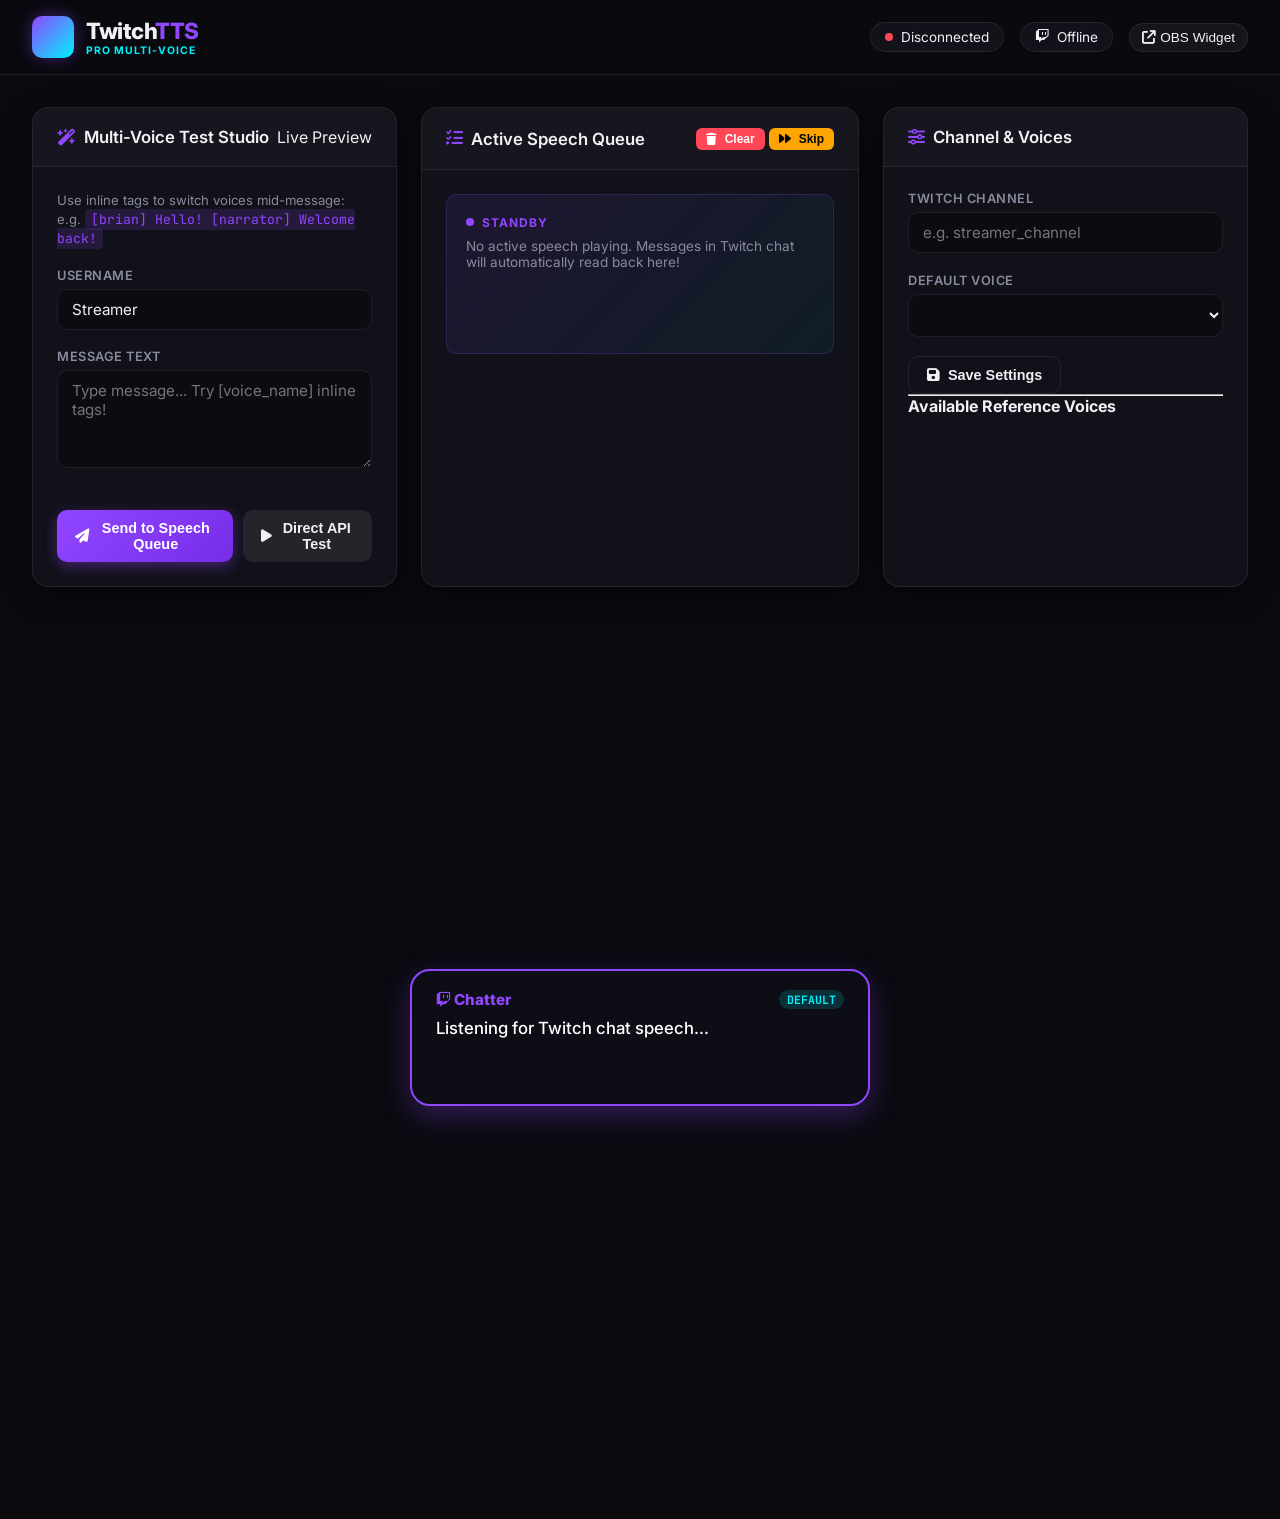
==== backend/app/static/index.html @ 9e4188f6 "feat: initialize project structure with TTS client, Twitch bot, websocket server, and configuration " ====
<!DOCTYPE html>
<html lang="en">
<head>
  <meta charset="UTF-8">
  <meta name="viewport" content="width=device-width, initial-scale=1.0">
  <title>TwitchTTS - The Ultimate Multi-Voice TTS System</title>
  <link rel="preconnect" href="https://fonts.googleapis.com">
  <link rel="preconnect" href="https://fonts.gstatic.com" crossorigin>
  <link href="https://fonts.googleapis.com/css2?family=Inter:wght@300;400;500;600;700;800&family=JetBrains+Mono:wght@400;600&display=swap" rel="stylesheet">
  <link rel="stylesheet" href="https://cdnjs.cloudflare.com/ajax/libs/font-awesome/6.5.1/css/all.min.css">
  <link rel="stylesheet" href="style.css">
</head>
<body class="dark-theme">
  <!-- Top Navigation Header -->
  <header class="app-header">
    <div class="logo-container">
      <div class="logo-icon"><i class="fa-solid fa-waveform-lines"></i></div>
      <div class="logo-text">
        <span class="brand-name">Twitch<span class="highlight">TTS</span></span>
        <span class="brand-tag">PRO MULTI-VOICE</span>
      </div>
    </div>
    
    <div class="header-status">
      <div class="status-badge" id="wsStatus">
        <span class="status-dot offline"></span>
        <span class="status-label">Connecting...</span>
      </div>
      <div class="status-badge" id="channelStatus">
        <i class="fa-brands fa-twitch"></i>
        <span id="channelName">Offline</span>
      </div>
      <button class="icon-btn" id="openOverlayBtn" title="Open OBS Browser Overlay">
        <i class="fa-solid fa-arrow-up-right-from-square"></i> OBS Widget
      </button>
    </div>
  </header>

  <!-- Main Container -->
  <main class="app-main">
    <!-- Streamer Dashboard -->
    <div id="dashboardView" class="view-panel active">
      <div class="dashboard-grid">
        
        <!-- Left Panel: Multi-Voice Input & Quick Dispatch -->
        <section class="card glass-card">
          <div class="card-header">
            <h3><i class="fa-solid fa-wand-magic-sparkles"></i> Multi-Voice Test Studio</h3>
            <span class="badge">Live Preview</span>
          </div>
          <div class="card-body">
            <p class="help-text">Use inline tags to switch voices mid-message: e.g. <code>[brian] Hello! [narrator] Welcome back!</code></p>
            
            <div class="input-group">
              <label for="speakerUser">Username</label>
              <input type="text" id="speakerUser" value="Streamer" placeholder="Twitch Username">
            </div>

            <div class="input-group">
              <label for="multiVoiceInput">Message Text</label>
              <textarea id="multiVoiceInput" rows="4" placeholder="Type message... Try [voice_name] inline tags!"></textarea>
            </div>

            <div class="voice-pills" id="quickVoicePills">
              <!-- Voice quick pills populated dynamically -->
            </div>

            <div class="action-row">
              <button class="btn btn-primary" id="sendTtsBtn">
                <i class="fa-solid fa-paper-plane"></i> Send to Speech Queue
              </button>
              <button class="btn btn-secondary" id="directSynthesizeBtn">
                <i class="fa-solid fa-play"></i> Direct API Test
              </button>
            </div>
          </div>
        </section>

        <!-- Center Panel: Active Queue & Real-time Visualizer -->
        <section class="card glass-card">
          <div class="card-header">
            <h3><i class="fa-solid fa-list-check"></i> Active Speech Queue</h3>
            <div class="queue-actions">
              <button class="btn btn-small btn-danger" id="clearQueueBtn"><i class="fa-solid fa-trash"></i> Clear</button>
              <button class="btn btn-small btn-warning" id="skipQueueBtn"><i class="fa-solid fa-forward"></i> Skip</button>
            </div>
          </div>
          <div class="card-body">
            <!-- Currently Playing Card -->
            <div class="now-playing-panel" id="nowPlayingCard">
              <div class="now-playing-header">
                <span class="pulse-ring"></span>
                <span class="now-playing-title">STANDBY</span>
              </div>
              <div class="now-playing-content" id="nowPlayingContent">
                <p class="idle-msg">No active speech playing. Messages in Twitch chat will automatically read back here!</p>
              </div>
              <canvas id="visualizerCanvas" height="60"></canvas>
            </div>

            <!-- Queue List -->
            <div class="queue-list" id="queueList">
              <!-- Queue items rendered here -->
            </div>
          </div>
        </section>

        <!-- Right Panel: Voice Explorer & Channel Settings -->
        <section class="card glass-card">
          <div class="card-header">
            <h3><i class="fa-solid fa-sliders"></i> Channel & Voices</h3>
          </div>
          <div class="card-body">
            <div class="settings-form">
              <div class="input-group">
                <label for="twitchChannelInput">Twitch Channel</label>
                <input type="text" id="twitchChannelInput" placeholder="e.g. streamer_channel">
              </div>
              <div class="input-group">
                <label for="defaultVoiceSelect">Default Voice</label>
                <select id="defaultVoiceSelect"></select>
              </div>
              <button class="btn btn-outline" id="saveSettingsBtn">
                <i class="fa-solid fa-floppy-disk"></i> Save Settings
              </button>
            </div>

            <hr class="divider">

            <div class="voices-list-container">
              <h4>Available Reference Voices</h4>
              <div class="voices-grid" id="voicesGrid">
                <!-- Voices rendered dynamically -->
              </div>
            </div>
          </div>
        </section>

      </div>
    </div>

    <!-- OBS Browser Overlay Widget View (Query ?overlay=true or /overlay) -->
    <div id="overlayView" class="view-panel overlay-mode">
      <div class="obs-widget-container">
        <div class="speech-bubble" id="obsBubble">
          <div class="bubble-header">
            <span class="user-badge"><i class="fa-brands fa-twitch"></i> <span id="obsUser">Chatter</span></span>
            <span class="voice-badge" id="obsVoice">DEFAULT</span>
          </div>
          <div class="bubble-text" id="obsText">
            Listening for Twitch chat speech...
          </div>
          <canvas id="obsVisualizer" width="400" height="40"></canvas>
        </div>
      </div>
    </div>
  </main>

  <script src="app.js"></script>
</body>
</html>
---- backend/app/static/style.css ----
:root {
  --bg-primary: #0a0a0f;
  --bg-secondary: #12121a;
  --bg-glass: rgba(20, 20, 30, 0.75);
  --border-glass: rgba(255, 255, 255, 0.08);
  
  --accent-purple: #9146ff;
  --accent-purple-glow: rgba(145, 70, 255, 0.4);
  --accent-cyan: #00f2fe;
  --accent-pink: #ff007f;
  --text-main: #f0f0f5;
  --text-muted: #8a8a9e;
  
  --danger: #ff4757;
  --warning: #ffa502;
  --success: #2ed573;

  --radius-lg: 16px;
  --radius-md: 10px;
  --radius-sm: 6px;
  
  --font-main: 'Inter', -apple-system, BlinkMacSystemFont, sans-serif;
  --font-mono: 'JetBrains Mono', monospace;
}

* {
  box-sizing: border-box;
  margin: 0;
  padding: 0;
}

body.dark-theme {
  background-color: var(--bg-primary);
  color: var(--text-main);
  font-family: var(--font-main);
  min-height: 100vh;
  overflow-x: hidden;
}

/* App Header */
.app-header {
  display: flex;
  justify-content: space-between;
  align-items: center;
  padding: 1rem 2rem;
  background: rgba(10, 10, 15, 0.85);
  backdrop-filter: blur(12px);
  border-bottom: 1px solid var(--border-glass);
  position: sticky;
  top: 0;
  z-index: 100;
}

.logo-container {
  display: flex;
  align-items: center;
  gap: 12px;
}

.logo-icon {
  width: 42px;
  height: 42px;
  background: linear-gradient(135deg, var(--accent-purple), var(--accent-cyan));
  border-radius: var(--radius-md);
  display: flex;
  align-items: center;
  justify-content: center;
  font-size: 1.3rem;
  color: #fff;
  box-shadow: 0 0 16px var(--accent-purple-glow);
}

.brand-name {
  font-size: 1.4rem;
  font-weight: 800;
  letter-spacing: -0.5px;
}

.brand-name .highlight {
  color: var(--accent-purple);
}

.brand-tag {
  display: block;
  font-size: 0.65rem;
  font-weight: 700;
  color: var(--accent-cyan);
  letter-spacing: 1px;
}

.header-status {
  display: flex;
  align-items: center;
  gap: 16px;
}

.status-badge {
  display: flex;
  align-items: center;
  gap: 8px;
  background: var(--bg-secondary);
  padding: 6px 14px;
  border-radius: 20px;
  font-size: 0.85rem;
  border: 1px solid var(--border-glass);
}

.status-dot {
  width: 8px;
  height: 8px;
  border-radius: 50%;
}
.status-dot.online { background-color: var(--success); box-shadow: 0 0 8px var(--success); }
.status-dot.offline { background-color: var(--danger); }

/* Main layout */
.app-main {
  padding: 2rem;
  max-width: 1600px;
  margin: 0 auto;
}

.view-panel {
  display: none;
}
.view-panel.active {
  display: block;
}

.dashboard-grid {
  display: grid;
  grid-template-columns: 1fr 1.2fr 1fr;
  gap: 1.5rem;
}

/* Glassmorphism Cards */
.glass-card {
  background: var(--bg-glass);
  backdrop-filter: blur(16px);
  border: 1px solid var(--border-glass);
  border-radius: var(--radius-lg);
  overflow: hidden;
  box-shadow: 0 8px 32px rgba(0, 0, 0, 0.4);
  transition: transform 0.2s ease;
}

.card-header {
  padding: 1.2rem 1.5rem;
  border-bottom: 1px solid var(--border-glass);
  display: flex;
  justify-content: space-between;
  align-items: center;
  background: rgba(255, 255, 255, 0.02);
}

.card-header h3 {
  font-size: 1.05rem;
  font-weight: 600;
  display: flex;
  align-items: center;
  gap: 8px;
  color: var(--text-main);
}

.card-header h3 i {
  color: var(--accent-purple);
}

.card-body {
  padding: 1.5rem;
}

.help-text {
  font-size: 0.82rem;
  color: var(--text-muted);
  margin-bottom: 1.2rem;
  line-height: 1.4;
}

.help-text code {
  background: rgba(145, 70, 255, 0.15);
  color: var(--accent-purple);
  padding: 2px 6px;
  border-radius: 4px;
  font-family: var(--font-mono);
}

/* Form Controls */
.input-group {
  margin-bottom: 1.2rem;
}

.input-group label {
  display: block;
  font-size: 0.8rem;
  font-weight: 600;
  color: var(--text-muted);
  margin-bottom: 6px;
  text-transform: uppercase;
  letter-spacing: 0.5px;
}

input[type="text"], textarea, select {
  width: 100%;
  padding: 10px 14px;
  background: rgba(0, 0, 0, 0.3);
  border: 1px solid var(--border-glass);
  border-radius: var(--radius-md);
  color: var(--text-main);
  font-family: var(--font-main);
  font-size: 0.95rem;
  transition: all 0.2s ease;
}

input[type="text"]:focus, textarea:focus, select:focus {
  outline: none;
  border-color: var(--accent-purple);
  box-shadow: 0 0 12px var(--accent-purple-glow);
}

.voice-pills {
  display: flex;
  flex-wrap: wrap;
  gap: 6px;
  margin-bottom: 1.2rem;
}

.voice-pill {
  background: rgba(255, 255, 255, 0.05);
  border: 1px solid var(--border-glass);
  padding: 4px 10px;
  border-radius: 12px;
  font-size: 0.75rem;
  cursor: pointer;
  transition: all 0.2s ease;
}

.voice-pill:hover {
  background: var(--accent-purple);
  color: #fff;
}

/* Buttons */
.btn {
  padding: 10px 18px;
  border-radius: var(--radius-md);
  font-size: 0.9rem;
  font-weight: 600;
  cursor: pointer;
  border: none;
  display: inline-flex;
  align-items: center;
  justify-content: center;
  gap: 8px;
  transition: all 0.2s ease;
}

.btn-primary {
  background: linear-gradient(135deg, var(--accent-purple), #772ce8);
  color: #fff;
  box-shadow: 0 4px 14px var(--accent-purple-glow);
}

.btn-primary:hover {
  transform: translateY(-1px);
  box-shadow: 0 6px 20px var(--accent-purple-glow);
}

.btn-secondary {
  background: rgba(255, 255, 255, 0.08);
  color: var(--text-main);
}
.btn-secondary:hover { background: rgba(255, 255, 255, 0.15); }

.btn-small { padding: 4px 10px; font-size: 0.75rem; border-radius: var(--radius-sm); }
.btn-danger { background: var(--danger); color: #fff; }
.btn-warning { background: var(--warning); color: #000; }
.btn-outline { background: transparent; border: 1px solid var(--border-glass); color: var(--text-main); }
.icon-btn { background: rgba(255, 255, 255, 0.05); border: 1px solid var(--border-glass); color: var(--text-main); padding: 6px 12px; border-radius: 20px; font-size: 0.85rem; cursor: pointer; }

.action-row {
  display: flex;
  gap: 10px;
}

/* Queue Panel & Now Playing */
.now-playing-panel {
  background: linear-gradient(135deg, rgba(145, 70, 255, 0.1), rgba(0, 242, 254, 0.05));
  border: 1px solid rgba(145, 70, 255, 0.2);
  border-radius: var(--radius-md);
  padding: 1.2rem;
  margin-bottom: 1.5rem;
}

.now-playing-header {
  display: flex;
  align-items: center;
  gap: 8px;
  font-size: 0.75rem;
  font-weight: 700;
  color: var(--accent-purple);
  letter-spacing: 1px;
  margin-bottom: 8px;
}

.pulse-ring {
  width: 8px;
  height: 8px;
  background-color: var(--accent-purple);
  border-radius: 50%;
  animation: pulse 1.5s infinite;
}

@keyframes pulse {
  0% { transform: scale(0.95); box-shadow: 0 0 0 0 rgba(145, 70, 255, 0.7); }
  70% { transform: scale(1); box-shadow: 0 0 0 10px rgba(145, 70, 255, 0); }
  100% { transform: scale(0.95); box-shadow: 0 0 0 0 rgba(145, 70, 255, 0); }
}

.idle-msg {
  font-size: 0.85rem;
  color: var(--text-muted);
}

.queue-list {
  display: flex;
  flex-direction: column;
  gap: 10px;
  max-height: 400px;
  overflow-y: auto;
}

.queue-item {
  background: rgba(0, 0, 0, 0.2);
  border: 1px solid var(--border-glass);
  padding: 12px;
  border-radius: var(--radius-md);
  display: flex;
  justify-content: space-between;
  align-items: center;
}

.queue-user {
  font-weight: 700;
  font-size: 0.85rem;
  color: var(--accent-cyan);
}

.queue-text {
  font-size: 0.88rem;
  color: var(--text-main);
  margin-top: 2px;
}

/* Voices Grid */
.voices-grid {
  display: grid;
  grid-template-columns: repeat(auto-fill, minmax(110px, 1fr));
  gap: 10px;
  margin-top: 10px;
  max-height: 250px;
  overflow-y: auto;
}

.voice-card {
  background: rgba(0, 0, 0, 0.3);
  border: 1px solid var(--border-glass);
  padding: 10px;
  border-radius: var(--radius-md);
  text-align: center;
  cursor: pointer;
  transition: all 0.2s ease;
}

.voice-card:hover {
  border-color: var(--accent-purple);
  background: rgba(145, 70, 255, 0.15);
}

.voice-card-name {
  font-size: 0.82rem;
  font-weight: 600;
  color: var(--text-main);
}

/* OBS Overlay Mode */
.view-panel.overlay-mode {
  background: transparent !important;
  min-height: 100vh;
  display: flex;
  align-items: center;
  justify-content: center;
}

.obs-widget-container {
  width: 100%;
  max-width: 500px;
  padding: 20px;
}

.speech-bubble {
  background: rgba(15, 15, 22, 0.92);
  backdrop-filter: blur(20px);
  border: 2px solid var(--accent-purple);
  box-shadow: 0 10px 30px rgba(145, 70, 255, 0.3);
  border-radius: 20px;
  padding: 1.2rem 1.5rem;
  animation: floatBubble 0.4s ease-out;
}

@keyframes floatBubble {
  from { opacity: 0; transform: translateY(15px) scale(0.96); }
  to { opacity: 1; transform: translateY(0) scale(1); }
}

.bubble-header {
  display: flex;
  justify-content: space-between;
  align-items: center;
  margin-bottom: 8px;
}

.user-badge {
  font-weight: 800;
  font-size: 0.95rem;
  color: var(--accent-purple);
}

.voice-badge {
  background: rgba(0, 242, 254, 0.15);
  color: var(--accent-cyan);
  padding: 2px 8px;
  border-radius: 10px;
  font-size: 0.72rem;
  font-weight: 700;
  font-family: var(--font-mono);
}

.bubble-text {
  font-size: 1.05rem;
  font-weight: 500;
  line-height: 1.4;
  color: #fff;
}
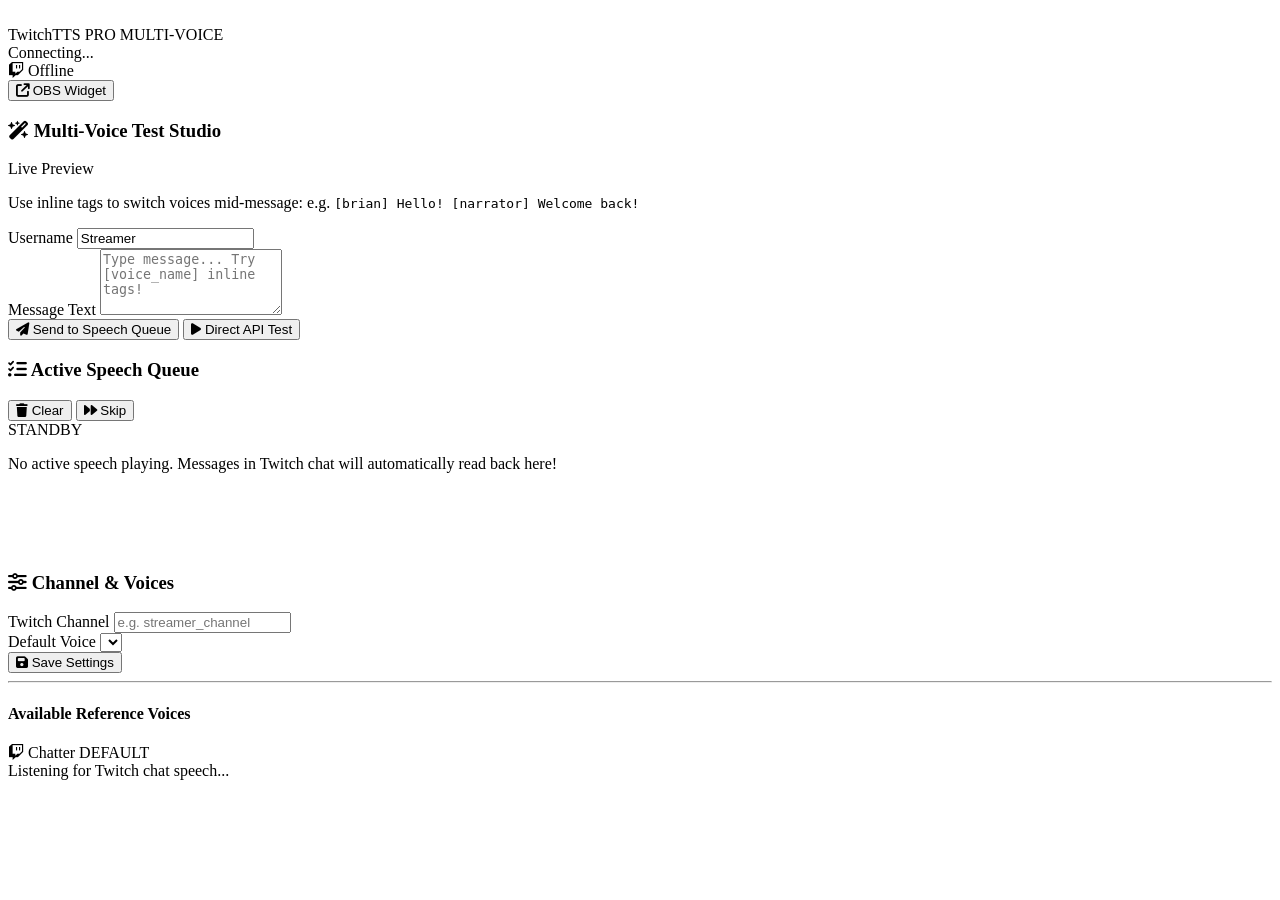
==== commit 4c1ad88e: "feat: implement explicit SPA routing for direct navigation and update static asset paths" ====
--- a/backend/app/static/index.html
+++ b/backend/app/static/index.html
@@ -4,11 +4,12 @@
   <meta charset="UTF-8">
   <meta name="viewport" content="width=device-width, initial-scale=1.0">
   <title>TwitchTTS - The Ultimate Multi-Voice TTS System</title>
+  <link rel="icon" href="data:image/svg+xml,<svg xmlns=%22http://www.w3.org/2000/svg%22 viewBox=%220 0 100 100%22><text y=%22.9em%22 font-size=%2290%22>🎙️</text></svg>">
   <link rel="preconnect" href="https://fonts.googleapis.com">
   <link rel="preconnect" href="https://fonts.gstatic.com" crossorigin>
   <link href="https://fonts.googleapis.com/css2?family=Inter:wght@300;400;500;600;700;800&family=JetBrains+Mono:wght@400;600&display=swap" rel="stylesheet">
   <link rel="stylesheet" href="https://cdnjs.cloudflare.com/ajax/libs/font-awesome/6.5.1/css/all.min.css">
-  <link rel="stylesheet" href="style.css">
+  <link rel="stylesheet" href="/style.css">
 </head>
 <body class="dark-theme">
   <!-- Top Navigation Header -->
@@ -156,6 +157,6 @@
     </div>
   </main>
 
-  <script src="app.js"></script>
+  <script src="/app.js"></script>
 </body>
 </html>
